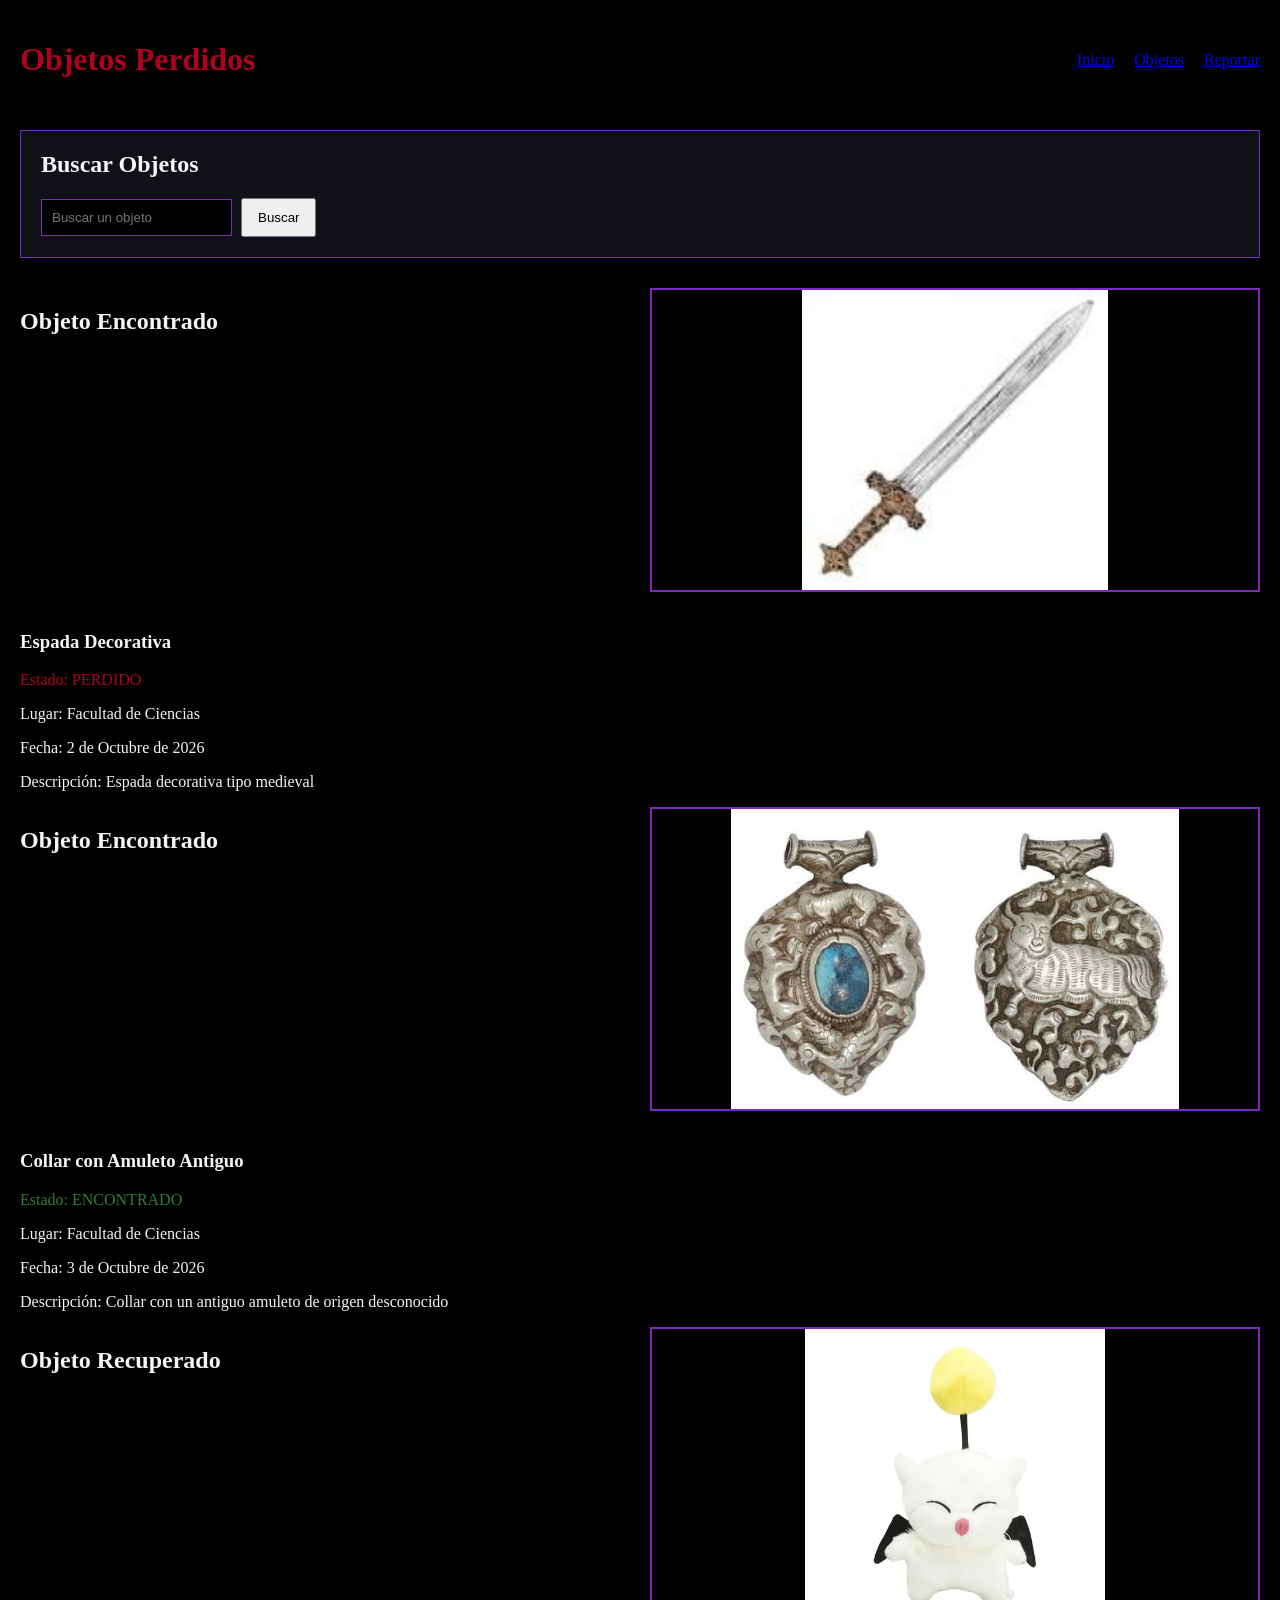
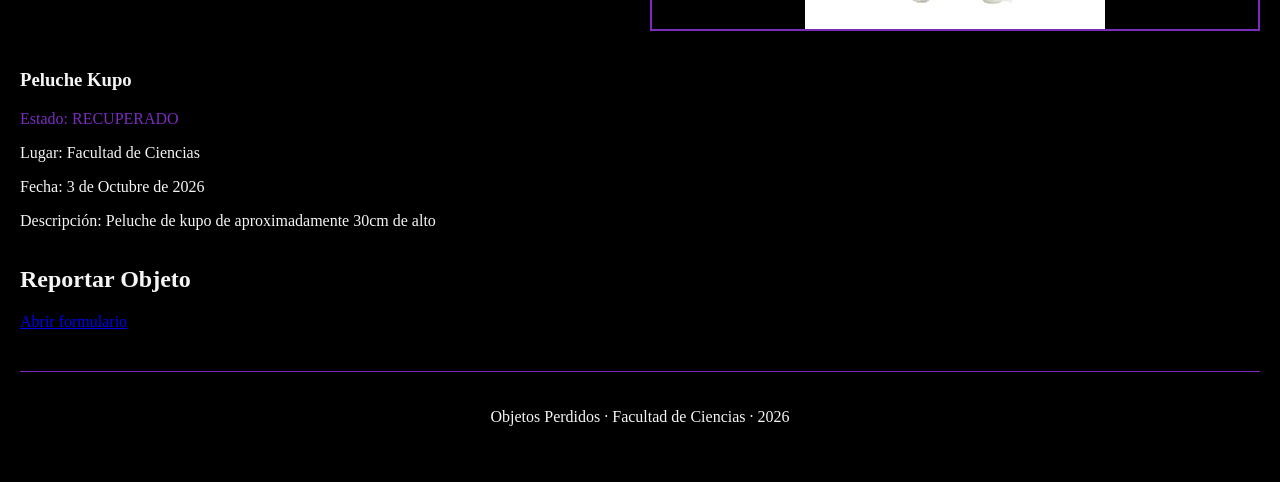
==== index.html @ 6a88e419 "Merge d6932f5aecf23060c563631a88303a6c10dfc850 into b931318a00c5dfd5f526e6124330abd519b348b3" ====
<DOCTYPE HTML>
    <html>
        <head>
            <title>Objetos Perdidos</title>
            <link rel="stylesheet" href="styles.css">
        </head>
        
        <body>
            <header>
                <h1>Objetos Perdidos</h1>

                    <nav>
                        <a href="#">Inicio</a>
                        <a href="#">Objetos</a>
                        <a href="#">Reportar</a>
                    </nav>
            </header>
            <main>
                <section class="busqueda">
                    <h2>Buscar Objetos</h2>
                    <input type="text" placeholder="Buscar un objeto">
                    <button>Buscar</button>
                </section>

                <section class="objeto">
                    <div class="objeto-contenido">
                    <h2>Objeto Encontrado</h2>

                    <div class="imagen-objeto">
                     <img src="imagenes/espada.png" alt="Espada decorativa">
                    </div>
                    
                    <div>
                    <article>
                        <h3>Espada Decorativa</h3>
                        <p class="estado-perdido">Estado: PERDIDO</p>
                        <p>Lugar: Facultad de Ciencias</p>
                        <p>Fecha: 2 de Octubre de 2026</p>
                        <p>Descripción: Espada decorativa tipo medieval</p>
                    </article>
                    </div>
                    </div>
                </section>

                <section class="objeto">
                <div class="objeto-contenido">

                <h2>Objeto Encontrado</h2>

                <div class="imagen-objeto">
                    <img src="imagenes/amuleto.png" alt="Collar con amuleto antiguo">
                </div>

                <div>
                <article>
                    <h3>Collar con Amuleto Antiguo</h3>
                    <p class="estado-encontrado">Estado: ENCONTRADO</p>
                    <p>Lugar: Facultad de Ciencias</p>
                    <p>Fecha: 3 de Octubre de 2026</p>
                    <p>Descripción: Collar con un antiguo amuleto de origen desconocido</p>
                </article>
                </div>

                </div>
                </section>
                
                <section class="objeto">
                <div class="objeto-contenido">

                <h2>Objeto Recuperado</h2>

                <div class="imagen-objeto">
                <img src="imagenes/kupo.png" alt="Peluche Kupo">
                </div>

                <div>
                <article>
                    <h3>Peluche Kupo</h3>
                    <p class="estado-recuperado">Estado: RECUPERADO</p>
                    <p>Lugar: Facultad de Ciencias</p>
                    <p>Fecha: 3 de Octubre de 2026</p>
                    <p>Descripción: Peluche de kupo de aproximadamente 30cm de alto</p>
                </article>
                </div>

                </div>
                </section>

                <section class="reportar">
                <h2>Reportar Objeto</h2>

                <a href="#formulario" class="boton-reportar">Abrir formulario</a>

                <div id="formulario" class="panel-formulario">
                    <a href="#" class="cerrar">Cerrar</a>

                <h2>Reportar un objeto</h2>

                <form>
                <label for="nombre">Nombre del objeto:</label>
                <input type="text" id="nombre">
                <label for="descripcion">Descripción:</label>
                <textarea id="descripcion"></textarea>

                <button type="submit">Enviar reporte</button>
                </form>

                </div>
                </section>
            </main>

            <footer>
                <p>Objetos Perdidos · Facultad de Ciencias · 2026</p>
            </footer>
        </body>
        
    </html>
---- styles.css ----
:root {
    --color-perdido: #b00020;
    --color-encontrado: #2e7d32;
    --color-recuperado: #7b2cbf;
    --color-texto: #f5f5f5;
}

body {
    background-color: black;
    color: var(--color-texto);
    margin: 0;
    padding: 20px;
}

h1 {
    color: var(--color-perdido);
}

header {
    display: flex;
    justify-content: space-between;
    align-items: center;
}

nav {
    display: flex;
    gap: 20px;
}

nav a:hover {
    color: var(--color-perdido);
}

.objeto-contenido {
    display: grid;
    grid-template-columns: 1fr 1fr;
    gap: 20px;
}

.imagen-objeto {
    height: 300px;
    border: 2px solid var(--color-recuperado);
    overflow: hidden;
}

.imagen-objeto img {
    width: 100%;
    height: 100%;
    object-fit: contain;
}

input:focus,
textarea:focus {
    outline: 2px solid var(--color-recuperado);
}

button {
    transition: 0.3s;
}

button:hover {
    transform: scale(1.05);
}

.panel-formulario {
    position: fixed;
    top: 50%;
    left: 50%;
    transform: translate(-50%, -50%);

    width: 70%;
    padding: 30px;

    background-color: rgba(10, 10, 20, 0.95);
    border: 2px solid var(--color-recuperado);
}

.panel-formulario {
    opacity: 0;
    visibility: hidden;
}

.panel-formulario:target {
    opacity: 1;
    visibility: visible;
}

.panel-formulario {
    transition: 0.3s;
}

@keyframes aparecer {
    from {
        opacity: 0;
    }

    to {
        opacity: 1;
    }
}

h1 {
    animation: aparecer 5.5s;
}

@media (max-width: 600px) {
    .objeto-contenido {
        grid-template-columns: 1fr;
    }

    header {
        flex-direction: column;
        gap: 15px;
    }

    .panel-formulario {
        width: 80%;
    }
}

.estado-perdido {
    color: var(--color-perdido);
}

.estado-encontrado {
    color: var(--color-encontrado);
}

.estado-recuperado {
    color: var(--color-recuperado);
}

footer {
    margin-top: 40px;
    padding: 20px;
    text-align: center;
    border-top: 1px solid var(--color-recuperado);
}

.busqueda {
    margin: 30px 0;
    padding: 20px;
    border: 1px solid var(--color-recuperado);
    background-color: rgba(20, 20, 30, 0.8);
}

.busqueda h2 {
    margin-top: 0;
}

.busqueda input {
    padding: 10px;
    border: 1px solid var(--color-recuperado);
    background-color: black;
    color: var(--color-texto);
}

.busqueda button {
    padding: 10px 15px;
    margin-left: 5px;
}
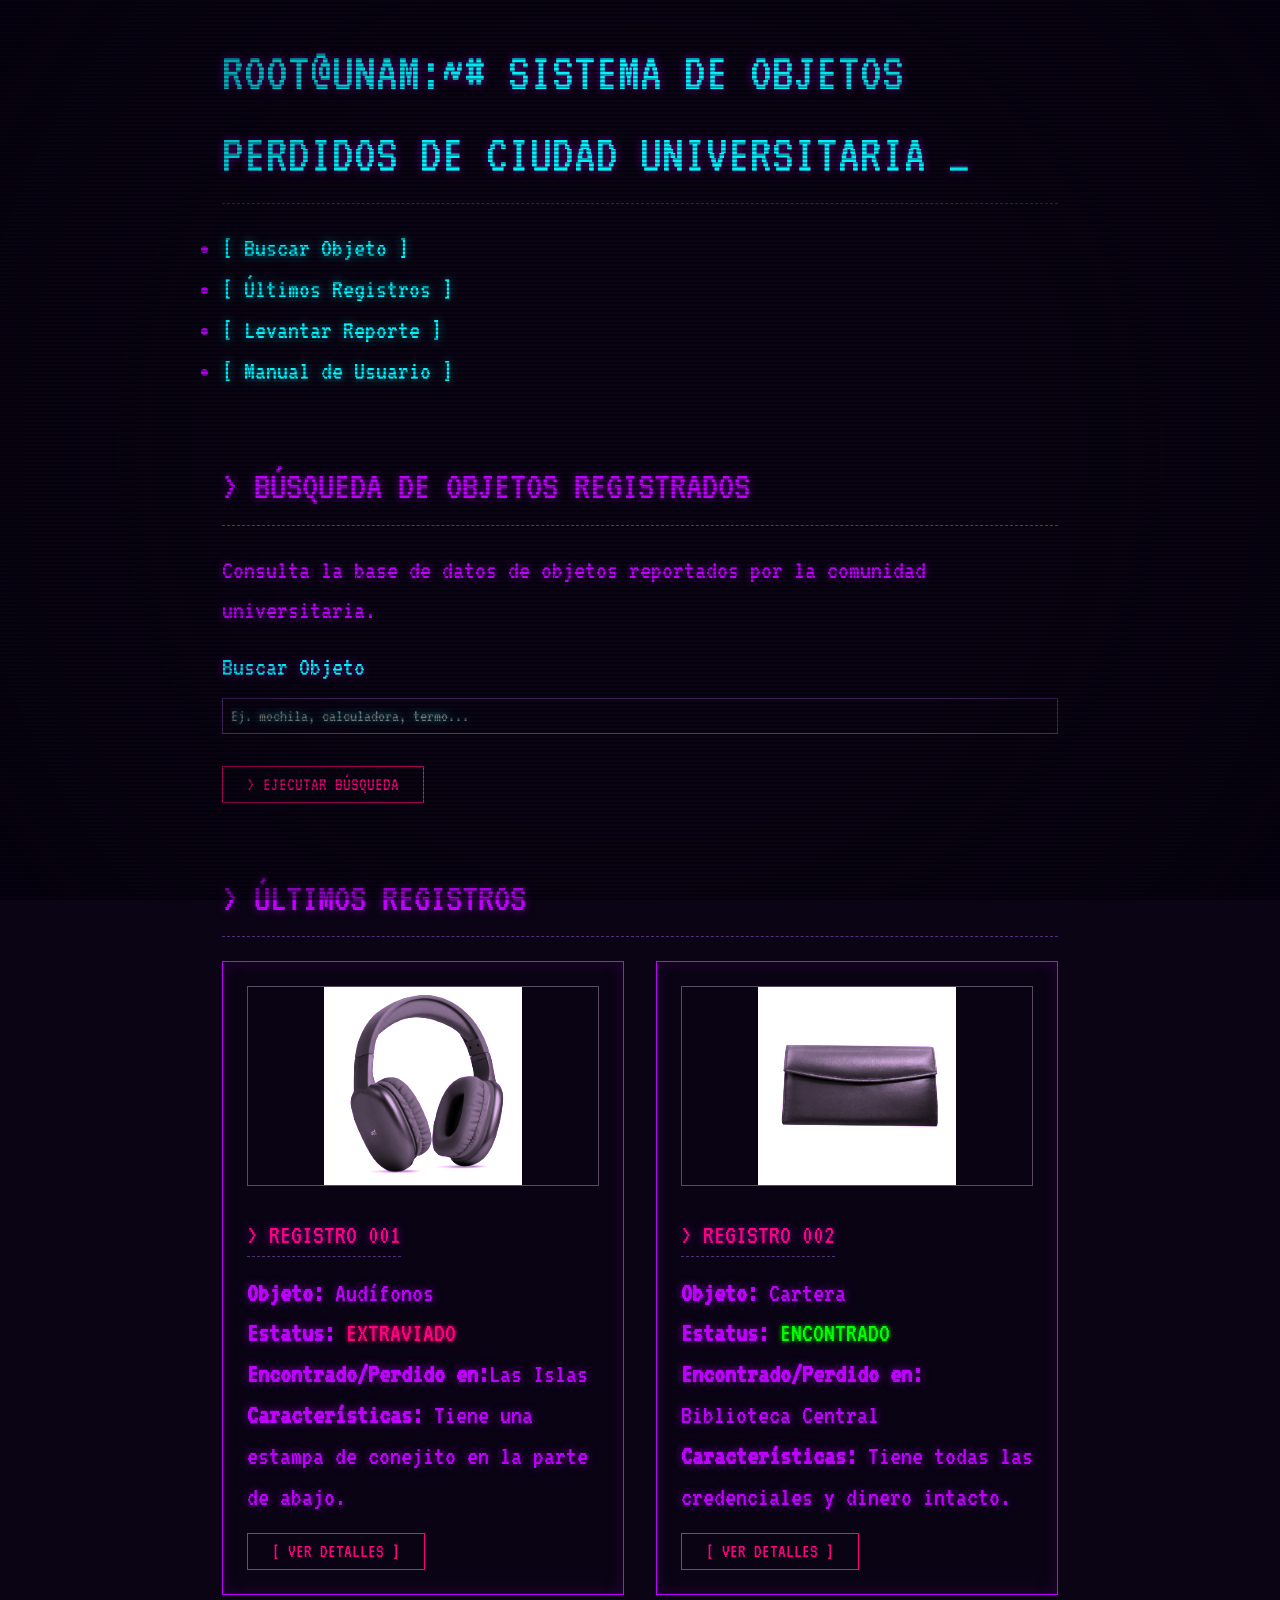
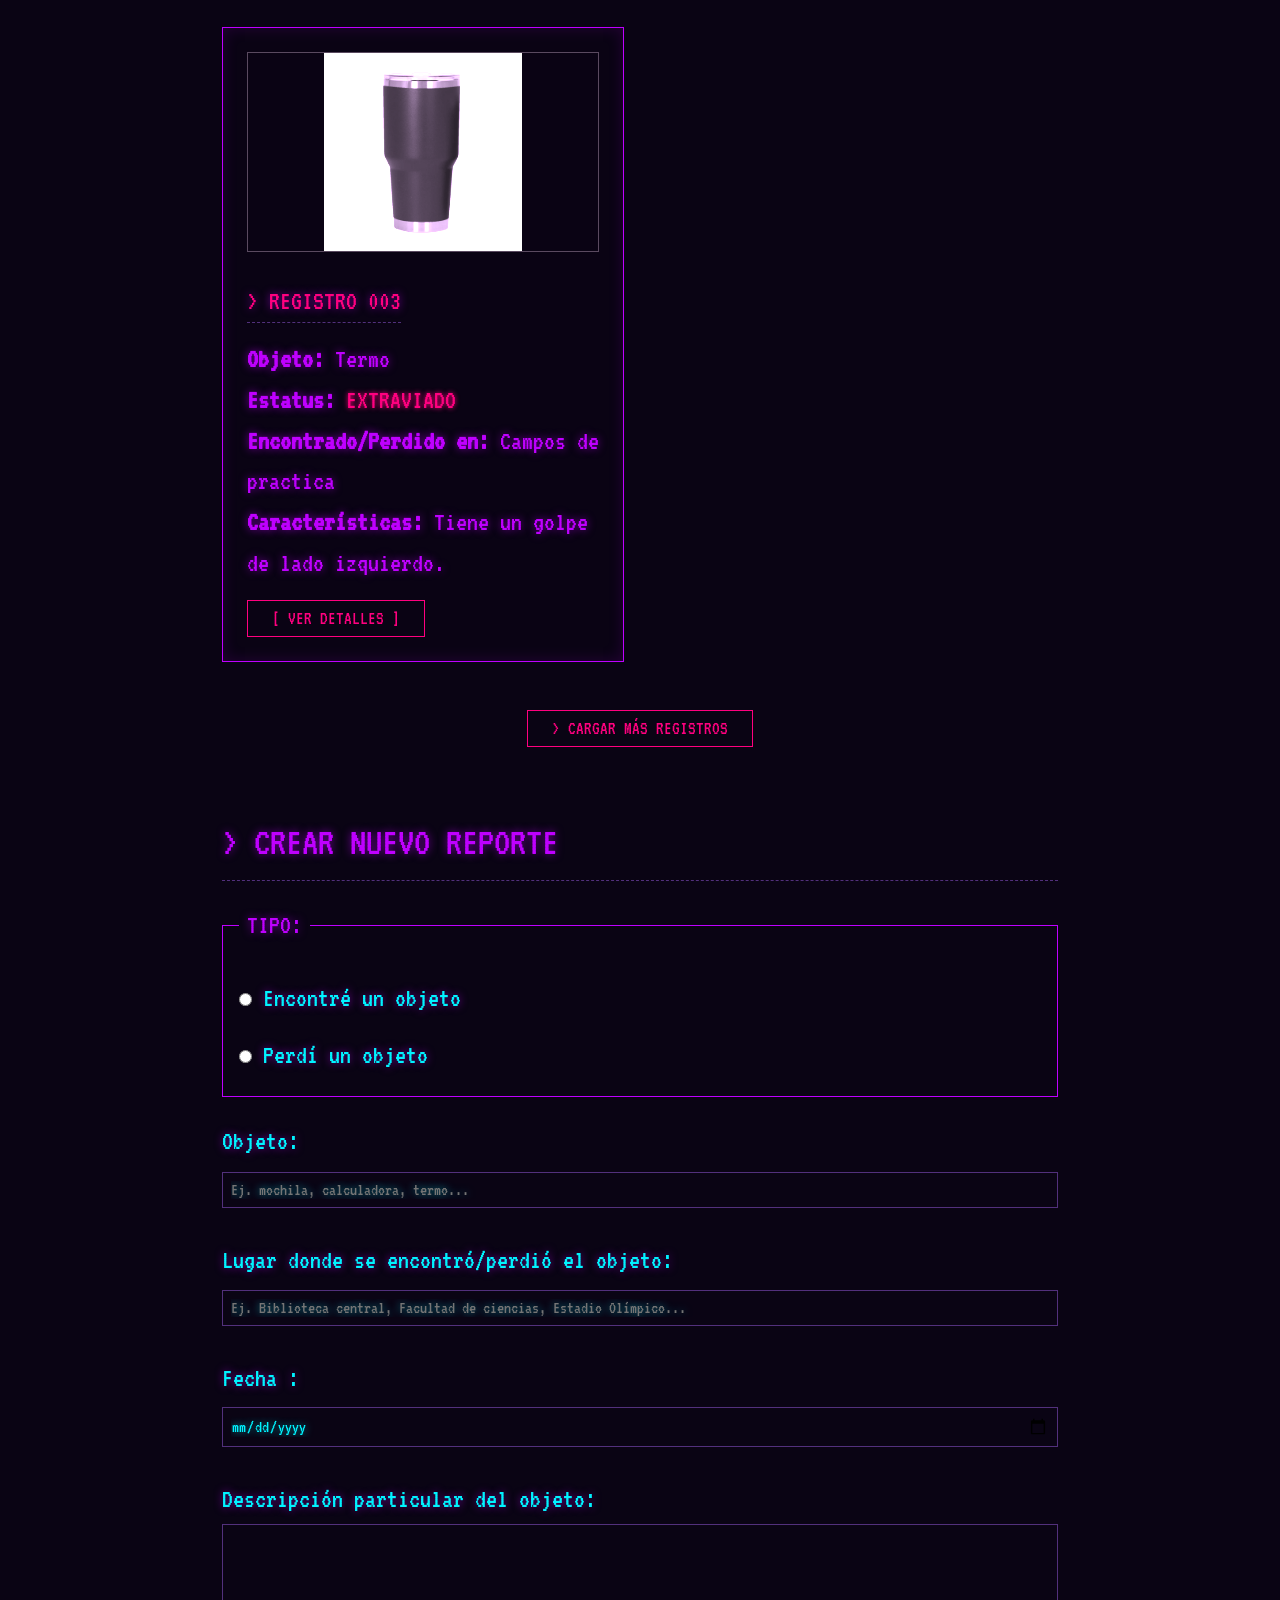
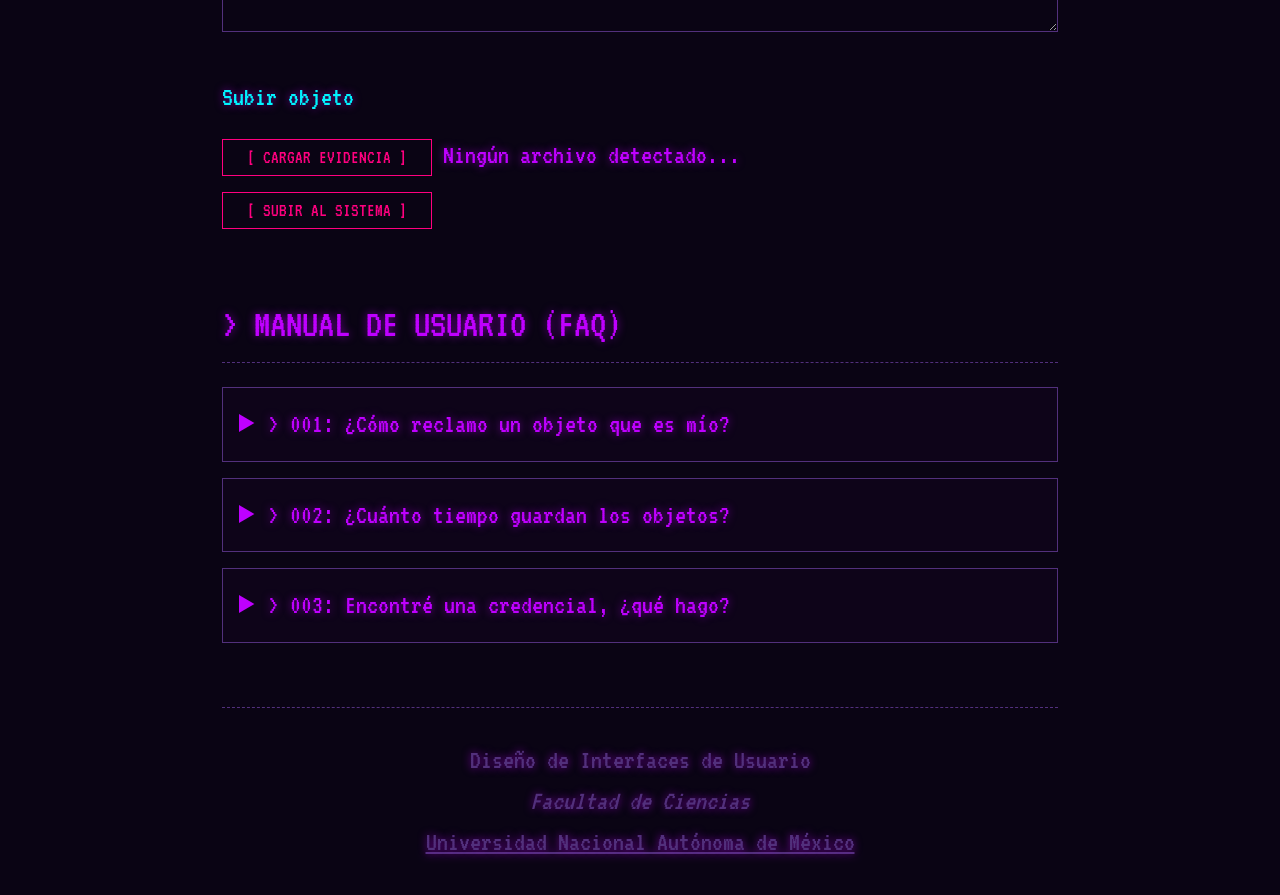
==== commit 94edbeb7: "Merge 981872f18bfe44af59de31d4691e59ef5ef40761 into b931318a00c5dfd5f526e6124330abd519b348b3" ====
--- a/index.html
+++ b/index.html
@@ -1,117 +1,216 @@
-<DOCTYPE HTML>
-    <html>
-        <head>
-            <title>Objetos Perdidos</title>
-            <link rel="stylesheet" href="styles.css">
-        </head>
-        
-        <body>
-            <header>
-                <h1>Objetos Perdidos</h1>
-
-                    <nav>
-                        <a href="#">Inicio</a>
-                        <a href="#">Objetos</a>
-                        <a href="#">Reportar</a>
-                    </nav>
-            </header>
-            <main>
-                <section class="busqueda">
-                    <h2>Buscar Objetos</h2>
-                    <input type="text" placeholder="Buscar un objeto">
-                    <button>Buscar</button>
-                </section>
-
-                <section class="objeto">
-                    <div class="objeto-contenido">
-                    <h2>Objeto Encontrado</h2>
-
-                    <div class="imagen-objeto">
-                     <img src="imagenes/espada.png" alt="Espada decorativa">
+<!DOCTYPE html>
+<html lang="es">
+
+<head>
+
+    <meta charset="UTF-8">
+    <meta name="viewport" content="width=device-width, initial-scale=1.0">
+    <title>Objetos perdidos CU</title>
+
+    <!--Conectar este documento con el archivo CSS--> 
+    <link rel="stylesheet" href="style.css">
+
+    <!--Importé la fuente VT323 desde Google Fonts-->
+    <link href="https://fonts.googleapis.com/css2?family=VT323&display=swap" rel="stylesheet">
+</head>
+
+<body>
+    <!--Se agregó para darle un estilo de monitor CRT-->
+    <div class="crt-overlay"></div>
+
+    <header>
+        <h1>ROOT@UNAM:~# Sistema de objetos perdidos de Ciudad Universitaria <span class="cursor">_</span></h1>
+
+        <nav>
+
+            <!--Una lista desordenada aplicada a cada uno de sus elementos-->
+            <ul class="menu-lista">
+
+                <li><a href="#buscar" class="menu-enlace">[ Buscar Objeto ]</a></li>
+
+                <li><a href="#ultimos-registros" class="menu-enlace">[ Últimos Registros ]</a></li>
+
+                <li><a href="#reportar" class="menu-enlace">[ Levantar Reporte ]</a></li>
+
+                <li><a href="#info-sistema" class="menu-enlace">[ Manual de Usuario ]</a></li>
+
+            </ul>
+        </nav>
+    </header>
+
+    <main>
+
+        <!-- ================================ Primera sección: Buscador ================================-->
+        <section id="buscar">
+
+            <h2> >  Búsqueda de objetos registrados </h2>
+
+            <p>Consulta la base de datos de objetos reportados por la comunidad universitaria.</p>
+
+            <div class="zona-input">
+
+                <label class="etiqueta-terminal"> Buscar Objeto</label>
+                
+                <input type="text" class="input-terminal" placeholder="Ej. mochila, calculadora, termo...">
+
+                <button type="submit" class="boton-terminal"> > Ejecutar Búsqueda </button>
+            </div>
+        </section>
+
+        <!-- ================================ Segunda sección: Últimos registros ================================-->
+
+         <!-- SECCIÓN 2: últimos registros -->
+        <section id="ultimos-registros">
+
+            <h2> > Últimos registros </h2>
+            
+            <div class="grid-objetos">
+
+                <!-- Objeto 1 (Extraviado) -->
+                <article class="tarjeta-registro">
+
+                    <!--Primera imagen anexada-->
+                    <figure>
+                        <img src="imagenes/audifonos-negros.jpg" class="tarjeta-imagen" alt="Audífonos negros con blanco" width="300" onerror="this.onerror=null; this.src='https://placehold.co/300x200/0a0414/bf00ff?text=IMG_AUDIFONOS.JPG';">
+                    </figure>
+
+
+                    <div class="tarjeta-titulo"> > REGISTRO 001 </div>
+                    
+                    <p><strong>Objeto:</strong> Audífonos</p>
+                    <p><strong>Estatus:</strong> <span class="estatus-perdido">EXTRAVIADO</span></p>
+                    <p><strong>Encontrado/Perdido en:</strong>Las Islas</p>
+                    <p><strong>Características:</strong> Tiene una estampa de conejito en la parte de abajo.</p>
+                    
+                    <!--Botón que simula ver más detalles del objeto-->
+                    <button type="submit" class="boton-terminal"> [ VER DETALLES ] </button>
+
+                </article>
+
+                <!-- Objeto 2 (Encontrado) -->
+                <article class="tarjeta-registro found">
+
+                    <!--Primera imagen anexada-->
+                    <figure>
+                        <img src="imagenes/cartera-piel.jpg" class="tarjeta-imagen" alt="Cartera de tela" width="300" onerror="this.onerror=null; this.src='https://placehold.co/300x200/0a0414/bf00ff?text=IMG_CARTERA.JPG';">
+                    </figure>
+
+                    <div class="tarjeta-titulo"> > REGISTRO 002 </div>
+
+                    <p><strong>Objeto:</strong> Cartera</p>
+                    <p><strong>Estatus:</strong> <span class="estatus-encontrado">ENCONTRADO</span></p>
+                    <p><strong>Encontrado/Perdido en:</strong> Biblioteca Central</p>
+                    <p><strong>Características:</strong> Tiene todas las credenciales y dinero intacto.</p>
+                    
+                    <!--Botón que simula ver más detalles del objeto-->
+                    <button type="submit" class="boton-terminal">[ VER DETALLES ]</button>
+
+                </article>
+
+                <!-- Objeto 3 (Extraviado) -->
+                <article class="tarjeta-registro">
+
+                    <!--Primera imagen anexada-->
+                    <figure>
+                        <img src="imagenes/termo.jpg" class="tarjeta-imagen" alt="Termo color verde" width="300" onerror="this.onerror=null; this.src='https://placehold.co/300x200/0a0414/bf00ff?text=IMG_TERMO.JPG';">
+                    </figure>
+
+                    <div class="tarjeta-titulo"> > REGISTRO 003 </div>
+
+                    <p><strong>Objeto:</strong> Termo</p>
+                    <p><strong>Estatus:</strong> <span class="estatus-perdido">EXTRAVIADO</span></p>
+                    <p><strong>Encontrado/Perdido en:</strong> Campos de practica</p>
+                    <p><strong>Características:</strong> Tiene un golpe de lado izquierdo.</p>
+
+                    <!--Botón que simula ver más detalles del objeto-->
+                    <button type="button" class="boton-terminal">[ VER DETALLES ]</button>
+
+                </article>
+            </div>
+            
+            <!--Botón de "ver más"-->
+            <div style="margin-top: 2rem; text-align: center;">
+                <button type="button" class="boton-terminal"> > Cargar más registros </button>
+            </div>
+        </section>
+
+        <!-- ================================ Tercera sección: Subir reporte ================================-->
+         <section id="reportar">
+
+            <h2>> Crear nuevo reporte</h2>
+
+            <form>
+                <!--Tipo de reporte: encontrado o perdido-->
+                <fieldset class="caja-agrupada">
+                    <legend class="leyenda-terminal">TIPO:</legend>
+                    <label class="etiqueta-terminal"><input type="radio" name="tipo" value="encontrado"> Encontré un objeto</label>
+                    <label class="etiqueta-terminal"><input type="radio" name="tipo" value="perdido"> Perdí un objeto</label>
+                </fieldset>
+                
+                <div>
+                    <label class="etiqueta-terminal">Objeto:</label>
+                    <input type="text" class="input-terminal" placeholder="Ej. mochila, calculadora, termo...">
+                </div>
+                
+                <div>
+                    <div>
+                        <label class="etiqueta-terminal">Lugar donde se encontró/perdió el objeto:</label>
+                        <input type="text" class="input-terminal" placeholder="Ej. Biblioteca central, Facultad de ciencias, Estadio Olímpico...">
                     </div>
-                    
+
                     <div>
-                    <article>
-                        <h3>Espada Decorativa</h3>
-                        <p class="estado-perdido">Estado: PERDIDO</p>
-                        <p>Lugar: Facultad de Ciencias</p>
-                        <p>Fecha: 2 de Octubre de 2026</p>
-                        <p>Descripción: Espada decorativa tipo medieval</p>
-                    </article>
+                        <label class="etiqueta-terminal">Fecha :</label>
+                        <input type="date" class="input-terminal">
                     </div>
+                </div>
+                
+                <div >
+                    <label class="etiqueta-terminal">Descripción particular del objeto:</label>
+                    <textarea rows="5" class="input-terminal"></textarea>
+                </div>
+
+                <!-- NUEVO: Campo para subir evidencia -->
+                <div>
+                    <label class="etiqueta-terminal">Subir objeto</label>
+                    <div>
+                        <button type="button" class="boton-terminal">[ Cargar Evidencia ]</button>
+                        <span>Ningún archivo detectado...</span>
                     </div>
-                </section>
-
-                <section class="objeto">
-                <div class="objeto-contenido">
-
-                <h2>Objeto Encontrado</h2>
-
-                <div class="imagen-objeto">
-                    <img src="imagenes/amuleto.png" alt="Collar con amuleto antiguo">
-                </div>
-
-                <div>
-                <article>
-                    <h3>Collar con Amuleto Antiguo</h3>
-                    <p class="estado-encontrado">Estado: ENCONTRADO</p>
-                    <p>Lugar: Facultad de Ciencias</p>
-                    <p>Fecha: 3 de Octubre de 2026</p>
-                    <p>Descripción: Collar con un antiguo amuleto de origen desconocido</p>
-                </article>
-                </div>
-
-                </div>
-                </section>
-                
-                <section class="objeto">
-                <div class="objeto-contenido">
-
-                <h2>Objeto Recuperado</h2>
-
-                <div class="imagen-objeto">
-                <img src="imagenes/kupo.png" alt="Peluche Kupo">
-                </div>
-
-                <div>
-                <article>
-                    <h3>Peluche Kupo</h3>
-                    <p class="estado-recuperado">Estado: RECUPERADO</p>
-                    <p>Lugar: Facultad de Ciencias</p>
-                    <p>Fecha: 3 de Octubre de 2026</p>
-                    <p>Descripción: Peluche de kupo de aproximadamente 30cm de alto</p>
-                </article>
-                </div>
-
-                </div>
-                </section>
-
-                <section class="reportar">
-                <h2>Reportar Objeto</h2>
-
-                <a href="#formulario" class="boton-reportar">Abrir formulario</a>
-
-                <div id="formulario" class="panel-formulario">
-                    <a href="#" class="cerrar">Cerrar</a>
-
-                <h2>Reportar un objeto</h2>
-
-                <form>
-                <label for="nombre">Nombre del objeto:</label>
-                <input type="text" id="nombre">
-                <label for="descripcion">Descripción:</label>
-                <textarea id="descripcion"></textarea>
-
-                <button type="submit">Enviar reporte</button>
-                </form>
-
-                </div>
-                </section>
-            </main>
-
-            <footer>
-                <p>Objetos Perdidos · Facultad de Ciencias · 2026</p>
-            </footer>
-        </body>
-        
-    </html>+                </div>
+                
+                <button type="submit" class="boton-terminal">[ Subir al Sistema ]</button>
+            </form>
+        </section>
+
+        <section id="info-sistema">
+           <h2>> Manual de usuario (FAQ)</h2>
+
+            <details class="acordeon-terminal">
+                <summary>> 001: ¿Cómo reclamo un objeto que es mío?</summary>
+                <p>Acude a las coordenadas indicadas en el registro con tu credencial UNAM vigente y una prueba de propiedad (como la contraseña de tu celular o describiendo un detalle no visible en la foto).</p>
+            </details>
+
+            <details class="acordeon-terminal">
+                <summary>> 002: ¿Cuánto tiempo guardan los objetos?</summary>
+                <p>El protocolo dicta un resguardo de 30 días hábiles en las oficinas centrales de la facultad correspondiente. Después de eso, se donan o destruyen según su naturaleza.</p>
+            </details>
+
+            <details class="acordeon-terminal">
+                <summary>> 003: Encontré una credencial, ¿qué hago?</summary>
+                <p>Para identificaciones oficiales, por seguridad no subas foto de los datos personales. Registra el nombre y entrégala directamente en Servicios Escolares.</p>
+            </details> 
+        </section>
+
+        <footer>
+            <hr class="linea-divisoria">
+            <p>Diseño de Interfaces de Usuario</p>
+            <address>
+                Facultad de Ciencias<br>
+            </address>
+            <p>
+                <a href="https://www.unam.mx" target="_blank" class="enlace-footer">Universidad Nacional Autónoma de México</a>
+            </p>
+        </footer>
+
+    </main>
+</body>
--- a/style.css
+++ b/style.css
@@ -0,0 +1,247 @@
+/* ========================================================================== VARIABLES DE COLOR ========================================================================== */
+:root {
+    --bg-color: #0a0414;          /* Fondo oscuro violáceo */
+    --main-purple: #bf00ff;       /* Púrpura neón principal */
+    --cyan-accent: #00f3ff;       /* Cian eléctrico para interacción */
+    --magenta-alert: #ff007f;     /* Magenta para alertas y detalles */
+    --dim-purple: #52307c;        /* Violeta apagado */
+    
+    /* Efectos de resplandor (sombra de texto o cajas) */
+    --glow-purple: 0 0 8px rgba(191, 0, 255, 0.6);
+    --glow-cyan: 0 0 8px rgba(0, 243, 255, 0.6);
+}
+
+/* ========================================================================== Limpiar margenes del navegador ========================================================================== */
+* {
+    box-sizing: border-box;
+    margin: 0;
+    padding: 0;
+}
+
+body {
+    background-color: var(--bg-color);
+    color: var(--main-purple); /* El color de texto por defecto será morado */
+    font-family: 'VT323', monospace; 
+    font-size: 1.7rem;
+    line-height: 1.5;
+    padding: 2rem;
+    text-shadow: var(--glow-purple); /* Resplandor en las letras */
+    max-width: 900px; /* Evitar que la página sea demasiado ancha en pantallas grandes */
+    margin: 0 auto; /* Centrar el contenido en la pantalla */
+    position: relative;
+}
+
+/* ========================================================================== EFECTO DE MONITOR CRT ========================================================================== */
+.crt-overlay {
+    position: fixed;
+    top: 0;
+    left: 0;
+    width: 100vw;
+    height: 100vh;
+    /* Crea líneas horizontales y un efecto de esquinas oscuras (viñeta) */
+    background: linear-gradient(
+        rgba(10, 4, 20, 0) 50%, 
+        rgba(0, 0, 0, 0.35) 50%
+    ), radial-gradient(circle, rgba(0,0,0,0) 50%, rgba(5, 0, 15, 0.7) 100%);
+    background-size: 100% 4px, 100% 100%;
+    pointer-events: none; /* Evita que esta capa bloquee los clics del usuario */
+    z-index: 9999; /* Asegura que esté por encima de todo */
+}
+
+/* ========================================================================== ANIMACIÓN DEL CURSOR Conectamos con tu <span class="cursor">_</span> en el título. ========================================================================== */
+@keyframes blink {
+    0%, 100% { opacity: 1; }
+    50% { opacity: 0; }
+}
+
+.cursor {
+    color: var(--cyan-accent);
+    animation: blink 1s step-end infinite; /* Hace que parpadee infinitamente */
+}
+
+/* ========================================================================== ENCABEZADOS (h1, h2) ========================================================================== */
+h1, h2 {
+    font-weight: normal;
+    text-transform: uppercase;
+    color: var(--main-purple);
+    border-bottom: 1px dashed var(--dim-purple); /* Una línea punteada debajo */
+    padding-bottom: 0.5rem;
+    margin-bottom: 1.5rem;
+    
+}
+
+h1 {
+    color: var(--cyan-accent); /* El título principal resalta en cian */
+}
+
+/* ========================================================================== NAVEGACIÓN (MENÚ) Adaptamos el estilo a tu estructura <ul> y <li> ========================================================================== */
+.menu-enlace {
+    color: var(--cyan-accent);
+    text-decoration: none;
+    text-shadow: var(--glow-cyan);
+    transition: all 0.2s ease; /* Requisito: Transition */
+}
+
+.menu-enlace:hover { /* Requisito: :hover */
+    background-color: var(--cyan-accent);
+    color: var(--bg-color);
+    text-shadow: none;
+}
+
+/* ========================================================================== CUADRÍCULA DE OBJETOS (Requisito: Grid) ========================================================================== */
+
+section {
+    margin-top: 4rem;
+}
+
+.grid-objetos {
+    display: grid; /* Requisito: Grid */
+    grid-template-columns: repeat(auto-fit, minmax(280px, 1fr));
+    gap: 2rem;
+}
+
+
+/* ========================================================================== TARJETAS Y SUS COMPONENTES ========================================================================== */
+.tarjeta-registro {
+    border: 1px solid var(--main-purple); /* Requisito: Bordes */
+    padding: 1.5rem;
+    background: rgba(10, 4, 20, 0.7);
+    box-shadow: inset 0 0 15px rgba(191, 0, 255, 0.15);
+}
+
+.tarjeta-titulo {
+    color: var(--magenta-alert);
+    margin-bottom: 1rem;
+    border-bottom: 1px dashed var(--dim-purple); /* Requisito: Bordes */
+    display: inline-block;
+}
+
+.estatus-perdido { color: var(--magenta-alert); text-shadow: 0 0 5px var(--magenta-alert); }
+.estatus-encontrado { color: #00ff00; text-shadow: 0 0 5px #00ff00; }
+
+.tarjeta-imagen {
+    width: 100%;
+    height: 200px;
+    object-fit: contain; /* Requisito: object-fit */
+    border: 1px solid var(--main-purple); /* Requisito: Bordes */
+    filter: grayscale(100%) sepia(100%) hue-rotate(240deg) brightness(1.1);
+    margin-bottom: 1rem;
+}
+
+/* ========================================================================== FORMULARIOS (Inputs, Etiquetas y Cajas agrupadas) ========================================================================== */
+form { margin-top: 1rem; }
+
+.etiqueta-terminal {
+    display: block;
+    margin-top: 1rem;
+    margin-bottom: 0.3rem;
+    color: var(--cyan-accent);
+}
+
+.input-terminal {
+    background-color: transparent;
+    border: 1px solid var(--dim-purple); /* Requisito: Bordes */
+    color: var(--cyan-accent);
+    font-family: 'VT323', monospace;
+    font-size: 1.1rem;
+    padding: 0.5rem; /* Requisito: Padding */
+    width: 100%;
+    text-shadow: var(--glow-cyan);
+    outline: none;
+    margin-bottom: 1rem;
+}
+
+.input-terminal:focus { /* Requisito: :focus */
+    border-color: var(--cyan-accent);
+    box-shadow: 0 0 10px rgba(0, 243, 255, 0.3);
+}
+
+.caja-agrupada {
+    border: 1px solid var(--main-purple); /* Requisito: Bordes */
+    padding: 1rem;
+    margin-bottom: 1.5rem;
+}
+
+.leyenda-terminal {
+    color: var(--main-purple);
+    padding: 0 0.5rem;
+}
+
+/* ========================================================================== BOTONES ========================================================================== */
+
+.boton-terminal {
+    background-color: transparent;
+    color: var(--magenta-alert);
+    border: 1px solid var(--magenta-alert); /* Requisito: Bordes */
+    font-family: 'VT323', monospace;
+    font-size: 1.2rem;
+    padding: 0.5rem 1.5rem;
+    margin-top: 1rem;
+    cursor: pointer;
+    text-transform: uppercase;
+    transition: all 0.2s; /* Requisito: Transition */
+}
+
+.boton-terminal:hover { /* Requisito: :hover */
+    background-color: var(--magenta-alert);
+    color: #ffffff;
+    box-shadow: 0 0 15px rgba(255, 0, 127, 0.8);
+}
+
+/* ========================================================================== PREGUNTAS FRECUENTES (tipo acordeón) ========================================================================== */
+
+.acordeon-terminal {
+    border: 1px solid var(--dim-purple); /* Requisito: Bordes */
+    padding: 1rem; /* Requisito: Padding */
+    margin-bottom: 1rem;
+    background: rgba(191,0,255,0.02);
+}
+
+.acordeon-titulo {
+    cursor: pointer;
+    color: var(--cyan-accent);
+    outline: none;
+}
+
+/* ========================================================================== PIE DE PÁGINA Y EXTRAS ========================================================================== */
+
+footer {
+    margin-top: 4rem;
+    text-align: center;
+    color: var(--dim-purple);
+}
+
+.linea-divisoria {
+    border: none;
+    border-top: 1px dashed var(--dim-purple); /* Requisito: Bordes */
+    margin: 2rem 0; /* Requisito: Margin */
+}
+
+
+.enlace-footer {
+    color: var(--dim-purple);
+    transition: color 0.2s;
+}
+
+.enlace-footer:hover {
+    color: var(--cyan-accent);
+}
+
+/* ========================================================================== DISEÑO CASO CELULARES ========================================================================== */
+
+@media (max-width: 600px) { 
+    body {
+        padding: 1rem;
+        font-size: 1rem;
+    }
+    
+    .menu-lista {
+        flex-direction: column; 
+        text-align: center;
+    }
+    
+    .grid-objetos {
+        grid-template-columns: 1fr; /* 1 sola columna en pantallas pequeñas */
+    }
+}
+
